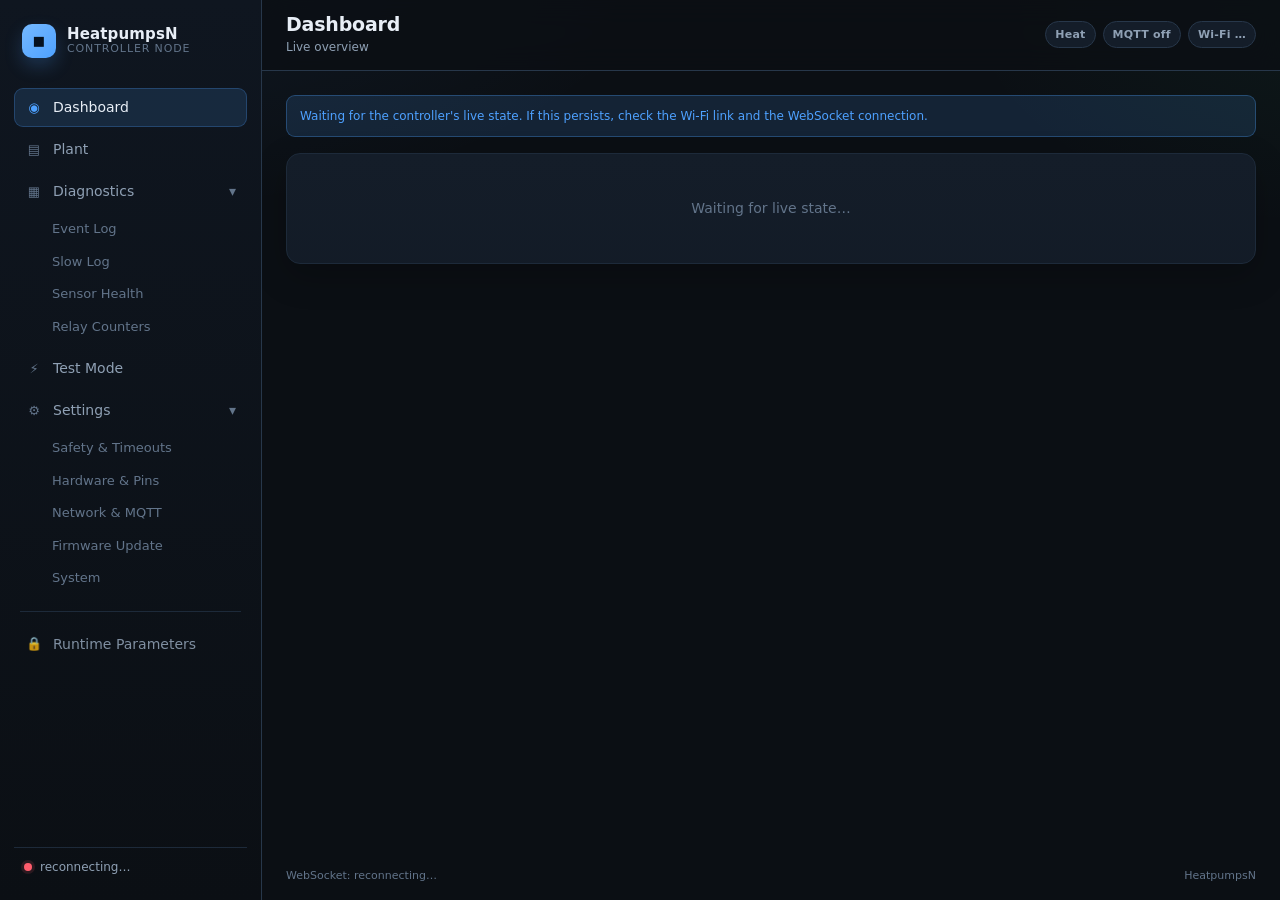
==== firmware/data/index.html @ f452d416 "feat(firmware): add ESP32 web portal and bench emulation UI" ====
<!doctype html>
<html lang="en" data-theme="dark">
<head>
  <meta charset="utf-8">
  <meta name="viewport" content="width=device-width, initial-scale=1">
  <meta name="color-scheme" content="dark light">
  <title>HeatpumpsN Controller</title>
  <link rel="icon" href="favicon.svg" type="image/svg+xml">
  <link rel="stylesheet" href="css/style.css">
</head>
<body>
  <div class="app">
    <aside class="sidebar" id="sidebar">
      <div class="brand">
        <span class="brand-mark">■</span>
        <div class="brand-text">
          <strong>HeatpumpsN</strong>
          <small>controller node</small>
        </div>
      </div>

      <nav class="nav" id="nav" aria-label="Main navigation">
        <a href="#dashboard" data-route="dashboard"><span class="ico">◉</span><span>Dashboard</span></a>
        <a href="#plant" data-route="plant"><span class="ico">▤</span><span>Plant</span></a>

        <div class="nav-group" data-group="diagnostics">
          <button type="button" class="nav-group-toggle" aria-expanded="true">
            <span class="ico">▦</span><span>Diagnostics</span><span class="chev">▾</span>
          </button>
          <div class="nav-sub">
            <a href="#log/events" data-route="log/events"><span>Event Log</span></a>
            <a href="#log/slow" data-route="log/slow"><span>Slow Log</span></a>
            <a href="#log/sensors" data-route="log/sensors"><span>Sensor Health</span></a>
            <a href="#log/counters" data-route="log/counters"><span>Relay Counters</span></a>
          </div>
        </div>

        <a href="#test" data-route="test" class="guarded-nav"><span class="ico">⚡</span><span>Test Mode</span></a>

        <div class="nav-group" data-group="settings">
          <button type="button" class="nav-group-toggle" aria-expanded="true">
            <span class="ico">⚙</span><span>Settings</span><span class="chev">▾</span>
          </button>
          <div class="nav-sub">
            <a href="#settings/safety" data-route="settings/safety"><span>Safety &amp; Timeouts</span></a>
            <a href="#settings/hardware" data-route="settings/hardware"><span>Hardware &amp; Pins</span></a>
            <a href="#settings/network" data-route="settings/network"><span>Network &amp; MQTT</span></a>
            <a href="#settings/firmware" data-route="settings/firmware"><span>Firmware Update</span></a>
            <a href="#settings/system" data-route="settings/system"><span>System</span></a>
          </div>
        </div>

        <div class="nav-sep"></div>
        <a href="#runtime" data-route="runtime" class="readonly-nav"><span class="ico">🔒</span><span>Runtime Parameters</span></a>
      </nav>

      <div class="sidebar-foot">
        <span id="ws-dot" class="dot dot-off"></span>
        <span id="ws-state">connecting…</span>
      </div>
    </aside>

    <div class="main">
      <header class="topbar">
        <button id="menu-toggle" class="icon-btn" type="button" aria-label="Toggle menu">☰</button>
        <div class="topbar-title">
          <h1 id="page-title">Dashboard</h1>
          <p id="page-subtitle">Live overview</p>
        </div>
        <div class="badges" id="badges">
          <span id="dirty-badge" class="badge badge-warn hidden">Unsaved</span>
          <span id="mode-badge" class="badge">Heat</span>
          <span id="test-badge" class="badge badge-test hidden">Test 2:00:00</span>
          <span id="mqtt-badge" class="badge">MQTT off</span>
          <span id="wifi-badge" class="badge">Wi-Fi …</span>
        </div>
      </header>

      <main id="view" class="view" tabindex="-1" aria-live="polite"></main>

      <footer class="footer">
        <span id="conn-status">WebSocket: connecting…</span>
        <span id="build-info">HeatpumpsN</span>
      </footer>
    </div>
  </div>

  <div id="toast" class="toast hidden" role="status" aria-live="polite"></div>

  <div id="modal" class="modal hidden" role="dialog" aria-modal="true" aria-labelledby="modal-title">
    <div class="modal-card">
      <h2 id="modal-title">Confirm</h2>
      <p id="modal-body"></p>
      <div class="modal-actions">
        <button type="button" class="btn btn-ghost" id="modal-cancel">Cancel</button>
        <button type="button" class="btn btn-danger" id="modal-ok">Confirm</button>
      </div>
    </div>
  </div>

  <script src="js/app.js"></script>
</body>
</html>
---- firmware/data/css/style.css ----
:root {
  --bg: #0b0f14;
  --bg-2: #0f1620;
  --panel: #141d29;
  --panel-2: #1a2634;
  --panel-3: #203044;
  --line: #27374a;
  --line-soft: #1d2a3a;
  --text: #e8eef6;
  --muted: #8fa0b4;
  --faint: #62748a;
  --accent: #4ea1ff;
  --accent-2: #2b7de0;
  --accent-soft: rgba(78, 161, 255, .14);
  --ok: #35d07f;
  --ok-soft: rgba(53, 208, 127, .13);
  --warn: #f5b84c;
  --warn-soft: rgba(245, 184, 76, .13);
  --err: #ff5c6c;
  --err-soft: rgba(255, 92, 108, .13);
  --safety: #ff8a3d;
  --safety-soft: rgba(255, 138, 61, .14);
  --radius: 14px;
  --radius-sm: 9px;
  --shadow: 0 12px 34px rgba(0, 0, 0, .22);
  --mono: ui-monospace, SFMono-Regular, Menlo, Consolas, "Liberation Mono", monospace;
}

html[data-theme="light"] {
  --bg: #eef2f7;
  --bg-2: #e6ebf2;
  --panel: #ffffff;
  --panel-2: #f5f8fc;
  --panel-3: #eaf0f7;
  --line: #d2dce8;
  --line-soft: #e2e9f1;
  --text: #152235;
  --muted: #5d7089;
  --faint: #8192a6;
  --accent: #176fd1;
  --accent-2: #0f5cae;
  --accent-soft: rgba(23, 111, 209, .1);
  --ok: #138a50;
  --ok-soft: rgba(19, 138, 80, .1);
  --warn: #a66b00;
  --warn-soft: rgba(166, 107, 0, .11);
  --err: #c62f3e;
  --err-soft: rgba(198, 47, 62, .1);
  --safety: #b64a0a;
  --safety-soft: rgba(182, 74, 10, .11);
  --shadow: 0 10px 26px rgba(22, 40, 65, .08);
}

* { box-sizing: border-box; }
html, body { min-height: 100%; }
body {
  margin: 0;
  background:
    radial-gradient(900px 500px at 12% -10%, rgba(78, 161, 255, .08), transparent 60%),
    radial-gradient(700px 420px at 105% 0%, rgba(53, 208, 127, .05), transparent 55%),
    var(--bg);
  color: var(--text);
  font-family: Inter, ui-sans-serif, system-ui, -apple-system, BlinkMacSystemFont, "Segoe UI", sans-serif;
  font-size: 14px;
  line-height: 1.5;
  -webkit-font-smoothing: antialiased;
}
a { color: inherit; text-decoration: none; }
button, input, select, textarea { font: inherit; color: inherit; }
button { cursor: pointer; }
h1, h2, h3, h4, p { margin: 0; }
.hidden { display: none !important; }
.mono { font-family: var(--mono); }
.muted { color: var(--muted); }
.faint { color: var(--faint); }
.small { font-size: 12px; }
.right { text-align: right; }
.nowrap { white-space: nowrap; }

.app {
  display: grid;
  grid-template-columns: 262px minmax(0, 1fr);
  min-height: 100vh;
}

/* Sidebar */
.sidebar {
  position: sticky;
  top: 0;
  height: 100vh;
  overflow-y: auto;
  display: flex;
  flex-direction: column;
  gap: 18px;
  padding: 20px 14px 14px;
  border-right: 1px solid var(--line);
  background: linear-gradient(180deg, var(--bg-2), var(--bg));
  z-index: 40;
}
.brand {
  display: flex;
  align-items: center;
  gap: 11px;
  padding: 4px 8px 12px;
}
.brand-mark {
  display: grid;
  place-items: center;
  width: 34px;
  height: 34px;
  border-radius: 10px;
  color: #06111f;
  background: linear-gradient(135deg, #75b9ff, var(--accent));
  box-shadow: 0 8px 18px rgba(78, 161, 255, .22);
  font-size: 13px;
}
.brand-text { display: flex; flex-direction: column; line-height: 1.15; }
.brand-text strong { letter-spacing: .01em; font-size: 15px; }
.brand-text small { color: var(--faint); font-size: 11px; letter-spacing: .08em; text-transform: uppercase; }
.nav { display: flex; flex-direction: column; gap: 3px; }
.nav a,
.nav-group-toggle {
  display: flex;
  align-items: center;
  gap: 10px;
  width: 100%;
  min-height: 38px;
  padding: 8px 10px;
  border: 1px solid transparent;
  border-radius: var(--radius-sm);
  background: transparent;
  color: var(--muted);
  text-align: left;
  transition: background .16s ease, color .16s ease, border-color .16s ease;
}
.nav a:hover,
.nav-group-toggle:hover { color: var(--text); background: var(--panel); }
.nav a.active {
  color: var(--text);
  background: var(--accent-soft);
  border-color: rgba(78, 161, 255, .25);
}
.nav a.active .ico { color: var(--accent); }
.nav .ico { width: 18px; text-align: center; color: var(--faint); font-size: 13px; }
.nav-group-toggle .chev { margin-left: auto; color: var(--faint); transition: transform .16s ease; }
.nav-group.collapsed .chev { transform: rotate(-90deg); }
.nav-group.collapsed .nav-sub { display: none; }
.nav-sub { display: flex; flex-direction: column; gap: 1px; margin: 2px 0 4px 28px; }
.nav-sub a {
  min-height: 30px;
  padding: 5px 9px;
  font-size: 13px;
  color: var(--faint);
}
.nav-sub a.active { color: var(--accent); background: transparent; border-color: transparent; }
.nav-sep { height: 1px; background: var(--line-soft); margin: 10px 6px; }
.guarded-nav { border-left: 2px solid transparent; }
.guarded-nav.active { border-left-color: var(--err); }
.readonly-nav { opacity: .88; }
.sidebar-foot {
  margin-top: auto;
  display: flex;
  align-items: center;
  gap: 8px;
  padding: 10px;
  border-top: 1px solid var(--line-soft);
  color: var(--muted);
  font-size: 12px;
}
.dot {
  width: 8px;
  height: 8px;
  border-radius: 50%;
  background: var(--faint);
  box-shadow: 0 0 0 3px rgba(255, 255, 255, .02);
  flex: none;
}
.dot-on { background: var(--ok); box-shadow: 0 0 0 3px var(--ok-soft); }
.dot-warn { background: var(--warn); box-shadow: 0 0 0 3px var(--warn-soft); }
.dot-off { background: var(--err); box-shadow: 0 0 0 3px var(--err-soft); }

/* Main shell */
.main { min-width: 0; display: flex; flex-direction: column; min-height: 100vh; }
.topbar {
  position: sticky;
  top: 0;
  z-index: 30;
  display: flex;
  align-items: center;
  gap: 14px;
  padding: 14px 24px;
  border-bottom: 1px solid var(--line);
  background: color-mix(in srgb, var(--bg) 82%, transparent);
  backdrop-filter: blur(14px);
}
.topbar-title { min-width: 0; }
.topbar-title h1 { font-size: 19px; line-height: 1.15; letter-spacing: -.01em; }
.topbar-title p { color: var(--muted); font-size: 12px; margin-top: 2px; }
.badges { margin-left: auto; display: flex; align-items: center; gap: 7px; flex-wrap: wrap; justify-content: flex-end; }
.icon-btn {
  display: none;
  width: 36px;
  height: 36px;
  border: 1px solid var(--line);
  border-radius: 10px;
  background: var(--panel);
  color: var(--text);
}
.view { flex: 1; width: 100%; max-width: 1500px; margin: 0 auto; padding: 24px; outline: none; }
.footer {
  display: flex;
  justify-content: space-between;
  gap: 16px;
  padding: 10px 24px 16px;
  color: var(--faint);
  font-size: 11px;
}
.footer span { overflow: hidden; text-overflow: ellipsis; white-space: nowrap; }

/* Badges, chips, pills */
.badge {
  display: inline-flex;
  align-items: center;
  gap: 6px;
  min-height: 27px;
  padding: 4px 9px;
  border: 1px solid var(--line);
  border-radius: 999px;
  background: var(--panel);
  color: var(--muted);
  font-size: 11px;
  font-weight: 650;
  letter-spacing: .02em;
  white-space: nowrap;
}
.badge-ok { color: var(--ok); border-color: rgba(53, 208, 127, .32); background: var(--ok-soft); }
.badge-warn { color: var(--warn); border-color: rgba(245, 184, 76, .32); background: var(--warn-soft); }
.badge-err { color: var(--err); border-color: rgba(255, 92, 108, .32); background: var(--err-soft); }
.badge-test { color: #08101b; background: linear-gradient(135deg, #ffd27a, #ffb347); border-color: transparent; }
.mode-heat { color: #ffcf87; border-color: rgba(245, 184, 76, .3); background: var(--warn-soft); }
.mode-summer { color: #8ce7bd; border-color: rgba(53, 208, 127, .3); background: var(--ok-soft); }
.mode-test { color: var(--err); border-color: rgba(255, 92, 108, .35); background: var(--err-soft); }
.mode-anti_seize { color: var(--accent); border-color: rgba(78, 161, 255, .32); background: var(--accent-soft); }
.chip {
  display: inline-flex;
  align-items: center;
  gap: 6px;
  padding: 4px 8px;
  border-radius: 999px;
  border: 1px solid var(--line);
  background: var(--panel-2);
  color: var(--muted);
  font-size: 11px;
  white-space: nowrap;
}
.chip-ok { color: var(--ok); border-color: rgba(53, 208, 127, .28); background: var(--ok-soft); }
.chip-warn { color: var(--warn); border-color: rgba(245, 184, 76, .28); background: var(--warn-soft); }
.chip-err { color: var(--err); border-color: rgba(255, 92, 108, .28); background: var(--err-soft); }
.chip-safety { color: var(--safety); border-color: rgba(255, 138, 61, .3); background: var(--safety-soft); }
.state-pill { display: inline-flex; align-items: center; gap: 7px; font-weight: 650; }
.state-pill::before { content: ""; width: 8px; height: 8px; border-radius: 50%; background: var(--faint); }
.state-pill.state-on { color: var(--ok); }
.state-pill.state-on::before { background: var(--ok); box-shadow: 0 0 0 3px var(--ok-soft); }
.state-pill.state-off { color: var(--faint); }
.state-pill.state-off::before { background: var(--faint); }
.state-pill.mismatch { color: var(--err); }
.state-pill.mismatch::before { background: var(--err); box-shadow: 0 0 0 3px var(--err-soft); }

/* Layout cards */
.grid { display: grid; gap: 16px; }
.grid.cols-2 { grid-template-columns: repeat(2, minmax(0, 1fr)); }
.grid.cols-3 { grid-template-columns: repeat(3, minmax(0, 1fr)); }
.grid.cols-4 { grid-template-columns: repeat(4, minmax(0, 1fr)); }
.grid.auto { grid-template-columns: repeat(auto-fit, minmax(220px, 1fr)); }
.stack { display: flex; flex-direction: column; gap: 16px; }
.row { display: flex; align-items: center; gap: 10px; flex-wrap: wrap; }
.row.between { justify-content: space-between; }
.card {
  position: relative;
  background: linear-gradient(180deg, var(--panel), color-mix(in srgb, var(--panel) 78%, var(--bg-2)));
  border: 1px solid var(--line);
  border-radius: var(--radius);
  padding: 18px;
  box-shadow: var(--shadow);
  min-width: 0;
}
.card.pad-sm { padding: 14px; }
.card h2 { font-size: 14px; letter-spacing: .01em; }
.card h3 { font-size: 13px; color: var(--muted); font-weight: 650; }
.card-head { display: flex; align-items: flex-start; justify-content: space-between; gap: 12px; margin-bottom: 14px; }
.card-head p { color: var(--muted); font-size: 12px; margin-top: 3px; }
.card.readonly { border-color: var(--line-soft); }
.card.writable { border-color: rgba(78, 161, 255, .38); }
.card.guarded { border-color: rgba(255, 92, 108, .42); }
.card.accent-top::before {
  content: "";
  position: absolute;
  inset: 0 0 auto;
  height: 2px;
  border-radius: var(--radius) var(--radius) 0 0;
  background: linear-gradient(90deg, var(--accent), transparent 70%);
}
.card.guarded.accent-top::before { background: linear-gradient(90deg, var(--err), transparent 70%); }
.card.readonly.accent-top::before { background: linear-gradient(90deg, var(--faint), transparent 70%); }
.section-title { display: flex; align-items: center; justify-content: space-between; gap: 12px; margin: 6px 0 12px; }
.section-title h2 { font-size: 15px; }
.section-title p { color: var(--muted); font-size: 12px; }

/* Metrics */
.metric { display: flex; flex-direction: column; gap: 4px; }
.metric-label { color: var(--muted); font-size: 11px; text-transform: uppercase; letter-spacing: .07em; font-weight: 650; }
.metric-value { font-size: 27px; line-height: 1.1; font-weight: 720; letter-spacing: -.02em; }
.metric-value.sm { font-size: 21px; }
.metric-sub { color: var(--faint); font-size: 12px; }
.metric-row { display: flex; align-items: baseline; justify-content: space-between; gap: 10px; padding: 7px 0; border-bottom: 1px solid var(--line-soft); }
.metric-row:last-child { border-bottom: 0; }
.metric-row .k { color: var(--muted); }
.metric-row .v { font-weight: 650; font-family: var(--mono); font-size: 12px; }
.kv { display: grid; grid-template-columns: minmax(90px, auto) minmax(0, 1fr); gap: 7px 14px; align-items: baseline; }
.kv dt { color: var(--muted); font-size: 12px; }
.kv dd { margin: 0; font-family: var(--mono); font-size: 12px; overflow-wrap: anywhere; }

/* Temperature tiles */
.temp-grid { display: grid; grid-template-columns: repeat(auto-fit, minmax(160px, 1fr)); gap: 10px; }
.temp-tile {
  padding: 12px;
  border: 1px solid var(--line-soft);
  border-radius: var(--radius-sm);
  background: var(--panel-2);
}
.temp-tile .label { color: var(--muted); font-size: 11px; text-transform: uppercase; letter-spacing: .05em; }
.temp-tile .value { font-size: 23px; font-weight: 720; margin-top: 2px; font-family: var(--mono); }
.temp-tile .meta { display: flex; align-items: center; gap: 7px; margin-top: 4px; color: var(--faint); font-size: 11px; }
.temp-tile.stale { border-color: rgba(245, 184, 76, .3); }
.temp-tile.bad { border-color: rgba(255, 92, 108, .35); }
.temp-tile.bad .value { color: var(--err); }

/* Circuits */
.circuit-grid { display: grid; grid-template-columns: repeat(auto-fit, minmax(220px, 1fr)); gap: 12px; }
.circuit {
  padding: 14px;
  border: 1px solid var(--line-soft);
  border-radius: var(--radius-sm);
  background: var(--panel-2);
}
.circuit-head { display: flex; align-items: center; justify-content: space-between; gap: 8px; }
.circuit-head strong { font-size: 13px; }
.circuit-body { margin-top: 10px; display: grid; gap: 7px; }
.bar { height: 7px; border-radius: 999px; background: var(--line-soft); overflow: hidden; }
.bar > span { display: block; height: 100%; border-radius: inherit; background: linear-gradient(90deg, var(--accent-2), var(--accent)); }
.bar.ok > span { background: linear-gradient(90deg, #1e9f65, var(--ok)); }

/* Tables */
.table-wrap { overflow: auto; border: 1px solid var(--line-soft); border-radius: var(--radius-sm); }
table { width: 100%; border-collapse: collapse; min-width: 620px; }
th, td { padding: 10px 12px; border-bottom: 1px solid var(--line-soft); text-align: left; vertical-align: top; }
th {
  position: sticky;
  top: 0;
  background: var(--panel-2);
  color: var(--muted);
  font-size: 10px;
  text-transform: uppercase;
  letter-spacing: .08em;
  z-index: 1;
}
tr:last-child td { border-bottom: 0; }
td { font-size: 12.5px; }
td.mono, th.mono { font-family: var(--mono); }
.sev-info { color: var(--muted); }
.sev-warn { color: var(--warn); }
.sev-error { color: var(--err); }
.sev-safety { color: var(--safety); font-weight: 700; }
.empty { padding: 26px 14px; text-align: center; color: var(--faint); }

/* Buttons and controls */
.btn {
  display: inline-flex;
  align-items: center;
  justify-content: center;
  gap: 7px;
  min-height: 34px;
  padding: 7px 12px;
  border: 1px solid var(--line);
  border-radius: 9px;
  background: var(--panel-2);
  color: var(--text);
  font-size: 12px;
  font-weight: 650;
  transition: background .16s ease, border-color .16s ease, transform .05s ease;
}
.btn:hover { background: var(--panel-3); border-color: var(--faint); }
.btn:active { transform: translateY(1px); }
.btn:disabled { opacity: .48; cursor: not-allowed; }
.btn-primary { background: linear-gradient(135deg, var(--accent), var(--accent-2)); border-color: transparent; color: #06111f; }
.btn-primary:hover { filter: brightness(1.06); background: linear-gradient(135deg, var(--accent), var(--accent-2)); }
.btn-danger { background: var(--err-soft); border-color: rgba(255, 92, 108, .4); color: var(--err); }
.btn-danger:hover { background: rgba(255, 92, 108, .2); }
.btn-ok { background: var(--ok-soft); border-color: rgba(53, 208, 127, .4); color: var(--ok); }
.btn-ghost { background: transparent; }
.btn-sm { min-height: 28px; padding: 4px 8px; font-size: 11px; }
.btn-lg { min-height: 42px; padding: 10px 16px; font-size: 13px; }
.icon-text { font-family: var(--mono); }

.toggle-btn {
  display: inline-flex;
  align-items: center;
  gap: 8px;
  min-width: 104px;
  justify-content: space-between;
  padding: 6px 9px;
  border: 1px solid var(--line);
  border-radius: 999px;
  background: var(--panel-2);
  color: var(--muted);
  font-size: 11px;
  font-weight: 700;
}
.toggle-btn::after {
  content: "";
  width: 30px;
  height: 17px;
  border-radius: 999px;
  background: var(--line);
  box-shadow: inset 0 0 0 1px rgba(0, 0, 0, .15);
  position: relative;
}
.toggle-btn[aria-pressed="true"] { color: var(--ok); border-color: rgba(53, 208, 127, .35); background: var(--ok-soft); }
.toggle-btn[aria-pressed="true"]::after { background: var(--ok); }
.toggle-btn:disabled { opacity: .45; cursor: not-allowed; }
.control-row {
  display: flex;
  align-items: center;
  justify-content: space-between;
  gap: 12px;
  padding: 10px 0;
  border-bottom: 1px solid var(--line-soft);
}
.control-row:last-child { border-bottom: 0; }
.control-label { display: flex; flex-direction: column; gap: 2px; }
.control-label strong { font-size: 12.5px; }
.control-label small { color: var(--faint); font-size: 11px; }

/* Forms */
.settings-form { display: flex; flex-direction: column; gap: 16px; }
.form-section { display: flex; flex-direction: column; gap: 12px; padding-top: 4px; }
.form-section + .form-section { border-top: 1px solid var(--line-soft); padding-top: 16px; }
.form-section h3 { font-size: 12px; text-transform: uppercase; letter-spacing: .07em; color: var(--muted); }
.form-grid { display: grid; grid-template-columns: repeat(2, minmax(0, 1fr)); gap: 14px; }
.form-grid.one { grid-template-columns: 1fr; }
.field { display: flex; flex-direction: column; gap: 6px; min-width: 0; }
.field > label { color: var(--muted); font-size: 11px; font-weight: 700; letter-spacing: .05em; text-transform: uppercase; }
.field input[type="text"],
.field input[type="password"],
.field input[type="number"],
.field input[type="file"],
.field select {
  width: 100%;
  min-height: 36px;
  padding: 7px 10px;
  border: 1px solid var(--line);
  border-radius: 8px;
  background: var(--bg-2);
  color: var(--text);
  outline: none;
}
.field input:focus, .field select:focus { border-color: var(--accent); box-shadow: 0 0 0 3px var(--accent-soft); }
.field small { color: var(--faint); font-size: 11px; }
.field .inline { display: flex; align-items: center; gap: 8px; }
.range-row { display: grid; grid-template-columns: minmax(0, 1fr) 92px auto; gap: 8px; align-items: center; }
.range-row input[type="range"] { width: 100%; accent-color: var(--accent); }
.range-row .unit { color: var(--faint); font-size: 11px; min-width: 28px; }
.checkbox-row { display: flex; align-items: center; gap: 8px; min-height: 34px; }
.checkbox-row input { width: 16px; height: 16px; accent-color: var(--accent); }
.form-actions {
  display: flex;
  align-items: center;
  gap: 10px;
  flex-wrap: wrap;
  padding-top: 4px;
}
.form-actions .spacer { flex: 1; }
.settings-form.dirty .form-actions { position: sticky; bottom: 0; }
.banner {
  padding: 11px 13px;
  border: 1px solid var(--line);
  border-radius: var(--radius-sm);
  background: var(--panel-2);
  color: var(--muted);
  font-size: 12px;
}
.banner.warn { border-color: rgba(245, 184, 76, .3); background: var(--warn-soft); color: var(--warn); }
.banner.err { border-color: rgba(255, 92, 108, .3); background: var(--err-soft); color: var(--err); }
.banner.ok { border-color: rgba(53, 208, 127, .3); background: var(--ok-soft); color: var(--ok); }
.banner.info { border-color: rgba(78, 161, 255, .3); background: var(--accent-soft); color: var(--accent); }
.banner strong { color: var(--text); }

/* Charts */
.chart-wrap {
  border: 1px solid var(--line-soft);
  border-radius: var(--radius-sm);
  background: var(--panel-2);
  padding: 10px;
  overflow: hidden;
}
.chart { display: block; width: 100%; height: auto; min-height: 220px; }
.chart text { fill: var(--faint); font-size: 10px; font-family: var(--mono); }
.chart .grid-line { stroke: var(--line-soft); stroke-width: 1; }
.chart .axis { stroke: var(--line); stroke-width: 1; }
.chart .series-boiler { fill: none; stroke: #ffb347; stroke-width: 2; }
.chart .series-mix { fill: none; stroke: var(--accent); stroke-width: 2; }
.chart .series-ret { fill: none; stroke: var(--ok); stroke-width: 2; }
.legend { display: flex; gap: 14px; flex-wrap: wrap; margin-top: 8px; color: var(--muted); font-size: 11px; }
.legend i { display: inline-block; width: 10px; height: 10px; border-radius: 3px; margin-right: 5px; vertical-align: -1px; }
.legend .boiler i { background: #ffb347; }
.legend .mix i { background: var(--accent); }
.legend .ret i { background: var(--ok); }

/* Toast and modal */
.toast {
  position: fixed;
  right: 22px;
  bottom: 22px;
  z-index: 100;
  max-width: min(420px, calc(100vw - 44px));
  padding: 12px 14px;
  border: 1px solid var(--line);
  border-radius: 12px;
  background: var(--panel-3);
  color: var(--text);
  box-shadow: 0 16px 40px rgba(0, 0, 0, .35);
  font-size: 13px;
}
.toast.ok { border-color: rgba(53, 208, 127, .45); }
.toast.warn { border-color: rgba(245, 184, 76, .5); }
.toast.err { border-color: rgba(255, 92, 108, .55); }
.modal {
  position: fixed;
  inset: 0;
  z-index: 120;
  display: grid;
  place-items: center;
  padding: 20px;
  background: rgba(0, 0, 0, .58);
  backdrop-filter: blur(4px);
}
.modal-card {
  width: min(460px, 100%);
  padding: 20px;
  border: 1px solid var(--line);
  border-radius: 16px;
  background: var(--panel);
  box-shadow: 0 24px 70px rgba(0, 0, 0, .45);
}
.modal-card h2 { font-size: 17px; margin-bottom: 8px; }
.modal-card p { color: var(--muted); font-size: 13px; white-space: pre-wrap; }
.modal-actions { display: flex; justify-content: flex-end; gap: 10px; margin-top: 18px; }

/* Test mode */
.test-status {
  display: flex;
  align-items: center;
  justify-content: space-between;
  gap: 16px;
  flex-wrap: wrap;
}
.countdown { font-family: var(--mono); font-size: 28px; font-weight: 720; letter-spacing: .04em; }
.sequence-grid { display: grid; grid-template-columns: repeat(auto-fit, minmax(210px, 1fr)); gap: 12px; }
.sequence-card {
  padding: 13px;
  border: 1px solid var(--line-soft);
  border-radius: var(--radius-sm);
  background: var(--panel-2);
  display: flex;
  flex-direction: column;
  gap: 8px;
}
.sequence-card h4 { font-size: 12.5px; }
.sequence-card p { color: var(--faint); font-size: 11px; flex: 1; }

/* Emulation page */
.emu-wrap { max-width: 1400px; margin: 0 auto; padding: 24px; }
.emu-header { display: flex; align-items: flex-start; justify-content: space-between; gap: 16px; flex-wrap: wrap; margin-bottom: 18px; }
.emu-header h1 { font-size: 22px; }
.emu-header p { color: var(--muted); font-size: 12px; margin-top: 4px; }
.emu-layout { display: grid; grid-template-columns: minmax(0, 1.25fr) minmax(320px, .75fr); gap: 16px; align-items: start; }
.emu-stage {
  position: relative;
  min-height: 420px;
  padding: 22px;
  border: 1px solid var(--line);
  border-radius: var(--radius);
  background:
    radial-gradient(500px 260px at 50% 0%, rgba(78, 161, 255, .08), transparent 70%),
    var(--panel);
  box-shadow: var(--shadow);
  overflow: hidden;
}
.emu-block {
  padding: 14px;
  border: 1px solid var(--line);
  border-radius: 12px;
  background: var(--panel-2);
  position: relative;
}
.emu-block h3 { font-size: 11px; text-transform: uppercase; letter-spacing: .07em; color: var(--muted); margin-bottom: 8px; }
.emu-heater { max-width: 320px; margin: 0 auto 18px; text-align: center; }
.emu-heater .coil { font-size: 34px; line-height: 1; margin-bottom: 8px; }
.emu-heater.on { border-color: rgba(255, 138, 61, .55); box-shadow: 0 0 34px rgba(255, 138, 61, .12); }
.emu-pumps { display: grid; grid-template-columns: repeat(3, minmax(0, 1fr)); gap: 12px; }
.emu-pump { text-align: center; }
.emu-pump .fan { font-size: 26px; line-height: 1; margin-bottom: 6px; color: var(--faint); }
.emu-pump.on .fan { color: var(--ok); animation: spin 1.2s linear infinite; }
.emu-pump.on { border-color: rgba(53, 208, 127, .45); }
@keyframes spin { to { transform: rotate(360deg); } }
.emu-mixer { margin-top: 18px; }
.emu-mixer .mixer-bar { position: relative; height: 18px; border-radius: 999px; background: var(--line-soft); overflow: hidden; }
.emu-mixer .mixer-bar span { position: absolute; top: 0; bottom: 0; width: 50%; background: linear-gradient(90deg, var(--accent-2), var(--accent)); }
.emu-mixer .mixer-labels { display: flex; justify-content: space-between; color: var(--faint); font-size: 10px; margin-top: 4px; }
.emu-relays { display: grid; grid-template-columns: repeat(2, minmax(0, 1fr)); gap: 8px; }
.emu-relay { display: flex; align-items: center; justify-content: space-between; gap: 8px; padding: 8px 10px; border: 1px solid var(--line-soft); border-radius: 8px; background: var(--panel); font-size: 12px; }
.emu-relay .lamp { width: 10px; height: 10px; border-radius: 50%; background: var(--faint); }
.emu-relay.on .lamp { background: var(--ok); box-shadow: 0 0 10px var(--ok); }
.emu-leds { display: flex; gap: 6px; flex-wrap: wrap; }
.emu-led { width: 22px; height: 22px; border-radius: 6px; border: 1px solid var(--line); background: #000; }
.emu-readout { display: grid; grid-template-columns: repeat(2, minmax(0, 1fr)); gap: 8px; }
.emu-readout .kv { padding: 8px; border: 1px solid var(--line-soft); border-radius: 8px; background: var(--panel); }
.emu-control { display: flex; flex-direction: column; gap: 8px; }
.emu-control .row { gap: 8px; }
.emu-control input[type="number"] { width: 100%; }
.emu-note { color: var(--faint); font-size: 11px; }
.emu-404 { max-width: 620px; margin: 12vh auto; text-align: center; }

/* Responsive */
@media (max-width: 1180px) {
  .grid.cols-4 { grid-template-columns: repeat(2, minmax(0, 1fr)); }
  .grid.cols-3 { grid-template-columns: repeat(2, minmax(0, 1fr)); }
  .emu-layout { grid-template-columns: 1fr; }
}
@media (max-width: 900px) {
  .app { grid-template-columns: 1fr; }
  .sidebar {
    position: fixed;
    inset: 0 auto 0 0;
    width: min(300px, 86vw);
    transform: translateX(-105%);
    transition: transform .2s ease;
    box-shadow: 24px 0 60px rgba(0, 0, 0, .35);
  }
  .sidebar.open { transform: translateX(0); }
  .icon-btn { display: inline-grid; place-items: center; }
  .topbar { padding: 12px 16px; }
  .view { padding: 18px 16px; }
  .footer { padding: 8px 16px 14px; }
  .grid.cols-2, .grid.cols-3, .grid.cols-4 { grid-template-columns: 1fr; }
  .form-grid { grid-template-columns: 1fr; }
  .badges { width: 100%; justify-content: flex-start; margin-left: 0; }
  .topbar { flex-wrap: wrap; }
}
@media (max-width: 600px) {
  .view { padding: 14px 12px; }
  .card { padding: 14px; }
  .metric-value { font-size: 23px; }
  .range-row { grid-template-columns: 1fr 78px; }
  .range-row .unit { display: none; }
  .emu-wrap { padding: 14px 12px; }
  .emu-pumps { grid-template-columns: 1fr; }
  .emu-relays { grid-template-columns: 1fr; }
  .emu-readout { grid-template-columns: 1fr; }
}

/* Small utility additions */
.tone-ok { color: var(--ok); }
.tone-warn { color: var(--warn); }
.tone-err { color: var(--err); }
.tone-accent { color: var(--accent); }
.progress { display: flex; flex-direction: column; gap: 6px; margin-top: 8px; }
.progress .bar { height: 9px; }
.emu-mixer .mixer-bar span.moving { animation: mixer-pulse 1.1s ease-in-out infinite alternate; }
@keyframes mixer-pulse { from { opacity: .55; } to { opacity: 1; } }
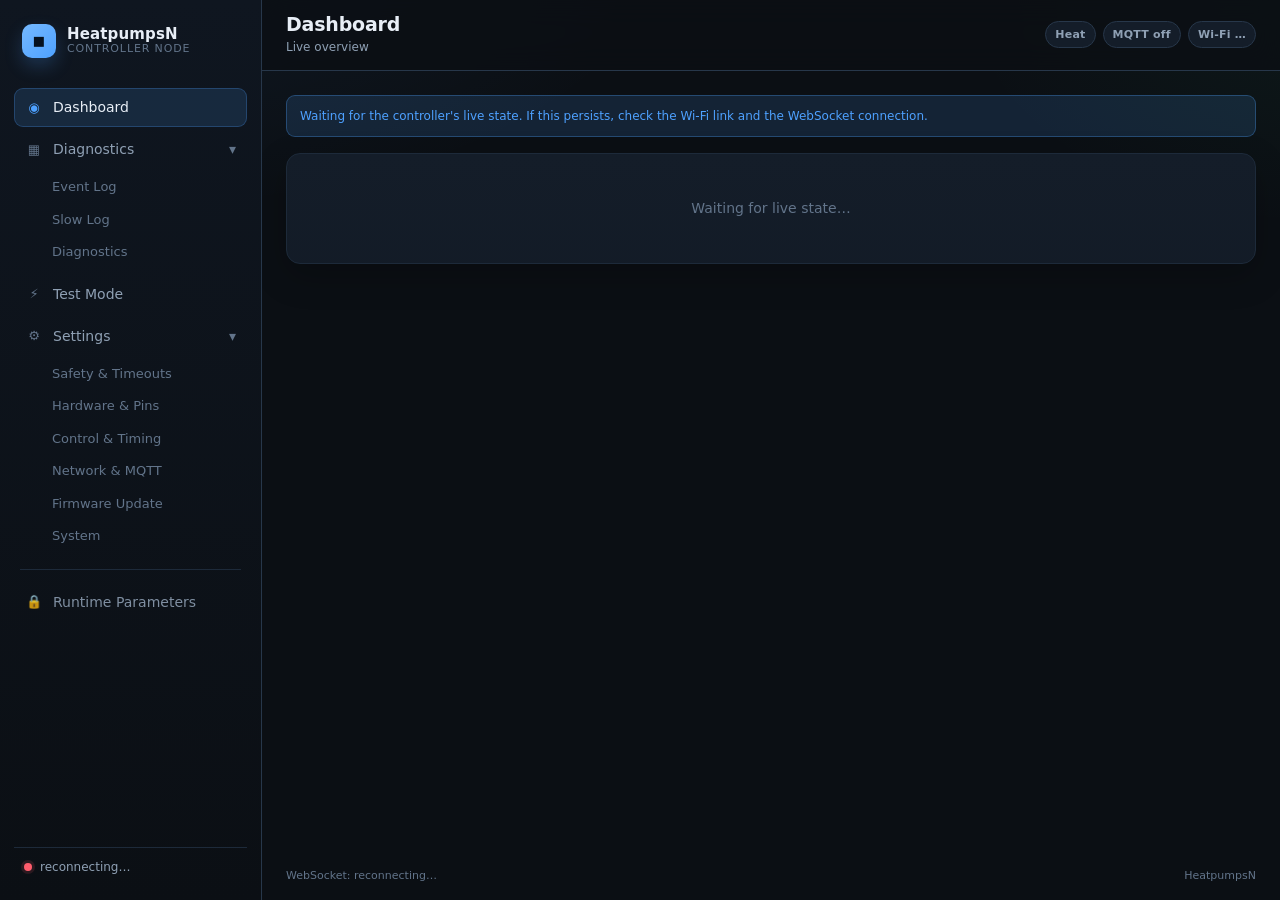
==== commit 3dadab7a: "Polish portal and reclaim flash with smaller LittleFS" ====
--- a/firmware/data/index.html
+++ b/firmware/data/index.html
@@ -21,7 +21,6 @@
 
       <nav class="nav" id="nav" aria-label="Main navigation">
         <a href="#dashboard" data-route="dashboard"><span class="ico">◉</span><span>Dashboard</span></a>
-        <a href="#plant" data-route="plant"><span class="ico">▤</span><span>Plant</span></a>
 
         <div class="nav-group" data-group="diagnostics">
           <button type="button" class="nav-group-toggle" aria-expanded="true">
@@ -30,8 +29,7 @@
           <div class="nav-sub">
             <a href="#log/events" data-route="log/events"><span>Event Log</span></a>
             <a href="#log/slow" data-route="log/slow"><span>Slow Log</span></a>
-            <a href="#log/sensors" data-route="log/sensors"><span>Sensor Health</span></a>
-            <a href="#log/counters" data-route="log/counters"><span>Relay Counters</span></a>
+            <a href="#diagnostics" data-route="diagnostics"><span>Diagnostics</span></a>
           </div>
         </div>
 
@@ -44,6 +42,7 @@
           <div class="nav-sub">
             <a href="#settings/safety" data-route="settings/safety"><span>Safety &amp; Timeouts</span></a>
             <a href="#settings/hardware" data-route="settings/hardware"><span>Hardware &amp; Pins</span></a>
+            <a href="#settings/control" data-route="settings/control"><span>Control &amp; Timing</span></a>
             <a href="#settings/network" data-route="settings/network"><span>Network &amp; MQTT</span></a>
             <a href="#settings/firmware" data-route="settings/firmware"><span>Firmware Update</span></a>
             <a href="#settings/system" data-route="settings/system"><span>System</span></a>
--- a/firmware/data/css/style.css
+++ b/firmware/data/css/style.css
@@ -346,6 +346,11 @@
 .circuit-head { display: flex; align-items: center; justify-content: space-between; gap: 8px; }
 .circuit-head strong { font-size: 13px; }
 .circuit-body { margin-top: 10px; display: grid; gap: 7px; }
+.mixer-metrics { margin-top: 14px; display: grid; gap: 8px; }
+.mixer-temp-grid { grid-template-columns: repeat(3, minmax(0, 1fr)); }
+.number-row { display: flex; align-items: center; gap: 8px; }
+.number-row input { flex: 1; min-width: 0; }
+.number-row .unit { color: var(--faint); font-size: 11px; min-width: 34px; }
 .bar { height: 7px; border-radius: 999px; background: var(--line-soft); overflow: hidden; }
 .bar > span { display: block; height: 100%; border-radius: inherit; background: linear-gradient(90deg, var(--accent-2), var(--accent)); }
 .bar.ok > span { background: linear-gradient(90deg, #1e9f65, var(--ok)); }
@@ -450,6 +455,7 @@
 .form-grid.one { grid-template-columns: 1fr; }
 .field { display: flex; flex-direction: column; gap: 6px; min-width: 0; }
 .field > label { color: var(--muted); font-size: 11px; font-weight: 700; letter-spacing: .05em; text-transform: uppercase; }
+.field > label.checkbox-row { color: var(--faint); font-size: 11px; font-weight: 400; letter-spacing: normal; text-transform: none; }
 .field input[type="text"],
 .field input[type="password"],
 .field input[type="number"],
@@ -469,6 +475,23 @@
 .field .inline { display: flex; align-items: center; gap: 8px; }
 .range-row { display: grid; grid-template-columns: minmax(0, 1fr) 92px auto; gap: 8px; align-items: center; }
 .range-row input[type="range"] { width: 100%; accent-color: var(--accent); }
+.range-row input[type="number"] {
+  width: 100%;
+  min-height: 34px;
+  padding: 5px 8px;
+  border: 1px solid var(--line);
+  border-radius: 8px;
+  background: var(--bg-2);
+  color: var(--text);
+  outline: none;
+  text-align: right;
+  font-variant-numeric: tabular-nums;
+}
+.range-row input[type="number"]:focus {
+  border-color: var(--accent);
+  box-shadow: 0 0 0 3px var(--accent-soft);
+}
+.range-row input[type="number"]:disabled { opacity: .5; cursor: not-allowed; }
 .range-row .unit { color: var(--faint); font-size: 11px; min-width: 28px; }
 .checkbox-row { display: flex; align-items: center; gap: 8px; min-height: 34px; }
 .checkbox-row input { width: 16px; height: 16px; accent-color: var(--accent); }
@@ -577,6 +600,39 @@
 }
 .sequence-card h4 { font-size: 12.5px; }
 .sequence-card p { color: var(--faint); font-size: 11px; flex: 1; }
+
+/* Carrier status LEDs on the dashboard */
+.status-leds { display: grid; grid-template-columns: repeat(5, minmax(0, 1fr)); gap: 8px; }
+.status-led-row {
+  display: flex;
+  align-items: center;
+  gap: 9px;
+  min-width: 0;
+  padding: 9px 10px;
+  border: 1px solid var(--line-soft);
+  border-radius: 9px;
+  background: var(--panel-2);
+}
+.status-led {
+  width: 13px;
+  height: 13px;
+  flex: 0 0 auto;
+  border-radius: 50%;
+  background: var(--faint);
+  box-shadow: inset 0 0 0 1px rgba(255, 255, 255, .08);
+}
+.status-led.green { background: var(--ok); box-shadow: 0 0 10px var(--ok); }
+.status-led.orange { background: var(--safety); box-shadow: 0 0 10px var(--safety); }
+.status-led.yellow { background: var(--warn); box-shadow: 0 0 10px var(--warn); }
+.status-led.red { background: var(--err); box-shadow: 0 0 10px var(--err); }
+.status-led.cyan { background: #35d0d0; box-shadow: 0 0 10px #35d0d0; }
+.status-led.magenta { background: #d05cff; box-shadow: 0 0 10px #d05cff; }
+.status-led.blue { background: var(--accent); box-shadow: 0 0 10px var(--accent); }
+.status-led.purple { background: #9b7cff; box-shadow: 0 0 10px #9b7cff; }
+.status-led.off { background: var(--faint); box-shadow: none; }
+.status-led-label { display: flex; flex-direction: column; gap: 1px; min-width: 0; }
+.status-led-label strong { font-size: 10.5px; letter-spacing: .02em; }
+.status-led-label small { color: var(--faint); font-size: 10px; white-space: nowrap; overflow: hidden; text-overflow: ellipsis; }
 
 /* Emulation page */
 .emu-wrap { max-width: 1400px; margin: 0 auto; padding: 24px; }
@@ -621,6 +677,67 @@
 .emu-relay { display: flex; align-items: center; justify-content: space-between; gap: 8px; padding: 8px 10px; border: 1px solid var(--line-soft); border-radius: 8px; background: var(--panel); font-size: 12px; }
 .emu-relay .lamp { width: 10px; height: 10px; border-radius: 50%; background: var(--faint); }
 .emu-relay.on .lamp { background: var(--ok); box-shadow: 0 0 10px var(--ok); }
+.emu-relay-buttons { display: grid; grid-template-columns: repeat(4, minmax(0, 1fr)); gap: 6px; }
+.emu-relay-btn {
+  min-height: 34px;
+  padding: 5px 7px;
+  gap: 4px;
+  justify-content: space-between;
+  border: 1px solid rgba(143, 160, 180, .38);
+  background: var(--panel-3);
+  box-shadow: 0 1px 0 rgba(255, 255, 255, .05), inset 0 0 0 1px rgba(0, 0, 0, .12);
+  cursor: pointer;
+  font-size: 10.5px;
+  line-height: 1.15;
+}
+.emu-relay-btn:hover { background: var(--accent-soft); border-color: var(--accent); }
+.emu-relay-btn:active { transform: translateY(1px); }
+.emu-relay-btn:focus-visible { outline: 2px solid var(--accent); outline-offset: 2px; }
+.emu-relay-btn > span:first-child { overflow: hidden; text-overflow: ellipsis; white-space: nowrap; }
+.emu-relay-btn-state { color: var(--muted); font-family: var(--mono); font-size: 10px; font-weight: 700; }
+.emu-relay-btn.is-on { border-color: rgba(53, 208, 127, .75); background: var(--ok-soft); color: var(--ok); box-shadow: 0 0 12px rgba(53, 208, 127, .12); }
+.emu-relay-btn.is-on .emu-relay-btn-state { color: var(--ok); }
+.emu-relay-grid { display: grid; grid-template-columns: repeat(4, minmax(0, 1fr)); gap: 10px; }
+.emu-relay-card {
+  display: flex;
+  flex-direction: column;
+  align-items: flex-start;
+  gap: 6px;
+  min-height: 92px;
+  padding: 12px;
+  border: 1px solid rgba(143, 160, 180, .38);
+  border-radius: 12px;
+  background: var(--panel-3);
+  color: inherit;
+  font: inherit;
+  text-align: left;
+  cursor: pointer;
+  box-shadow: 0 1px 0 rgba(255, 255, 255, .05), inset 0 0 0 1px rgba(0, 0, 0, .12);
+}
+.emu-relay-card:hover { background: var(--accent-soft); border-color: var(--accent); }
+.emu-relay-card:active { transform: translateY(1px); }
+.emu-relay-card:focus-visible { outline: 2px solid var(--accent); outline-offset: 2px; }
+.emu-relay-card.is-on { border-color: rgba(53, 208, 127, .75); background: var(--ok-soft); box-shadow: 0 0 14px rgba(53, 208, 127, .12); }
+.emu-relay-card-head { display: flex; align-items: center; justify-content: space-between; gap: 8px; width: 100%; font-size: 12px; font-weight: 650; }
+.emu-relay-card-state { color: var(--muted); font-family: var(--mono); font-size: 20px; font-weight: 800; line-height: 1; }
+.emu-relay-card.is-on .emu-relay-card-state { color: var(--ok); }
+.emu-relay-card-meta { color: var(--faint); font-size: 11px; }
+.emu-stage-grid { display: grid; grid-template-columns: 1fr; gap: 12px; margin-top: 12px; }
+.emu-stage-grid .emu-mixer { margin-top: 0; }
+.emu-manual {
+  display: inline-grid;
+  place-items: center;
+  min-width: 16px;
+  height: 16px;
+  padding: 0 4px;
+  border: 1px solid rgba(245, 184, 76, .4);
+  border-radius: 999px;
+  background: var(--warn-soft);
+  color: var(--warn);
+  font-size: 9px;
+  font-weight: 800;
+  line-height: 1;
+}
 .emu-leds { display: flex; gap: 6px; flex-wrap: wrap; }
 .emu-led { width: 22px; height: 22px; border-radius: 6px; border: 1px solid var(--line); background: #000; }
 .emu-readout { display: grid; grid-template-columns: repeat(2, minmax(0, 1fr)); gap: 8px; }
@@ -636,9 +753,11 @@
   .grid.cols-4 { grid-template-columns: repeat(2, minmax(0, 1fr)); }
   .grid.cols-3 { grid-template-columns: repeat(2, minmax(0, 1fr)); }
   .emu-layout { grid-template-columns: 1fr; }
+  .mixer-temp-grid { grid-template-columns: repeat(auto-fit, minmax(160px, 1fr)); }
 }
 @media (max-width: 900px) {
   .app { grid-template-columns: 1fr; }
+  .status-leds { grid-template-columns: repeat(2, minmax(0, 1fr)); }
   .sidebar {
     position: fixed;
     inset: 0 auto 0 0;
@@ -656,6 +775,9 @@
   .form-grid { grid-template-columns: 1fr; }
   .badges { width: 100%; justify-content: flex-start; margin-left: 0; }
   .topbar { flex-wrap: wrap; }
+  .emu-relay-grid { grid-template-columns: repeat(2, minmax(0, 1fr)); }
+  .emu-stage-grid { grid-template-columns: 1fr; }
+  .mixer-temp-grid { grid-template-columns: 1fr; }
 }
 @media (max-width: 600px) {
   .view { padding: 14px 12px; }
@@ -666,7 +788,9 @@
   .emu-wrap { padding: 14px 12px; }
   .emu-pumps { grid-template-columns: 1fr; }
   .emu-relays { grid-template-columns: 1fr; }
+  .emu-relay-buttons { grid-template-columns: repeat(2, minmax(0, 1fr)); }
   .emu-readout { grid-template-columns: 1fr; }
+  .status-leds { grid-template-columns: 1fr; }
 }
 
 /* Small utility additions */
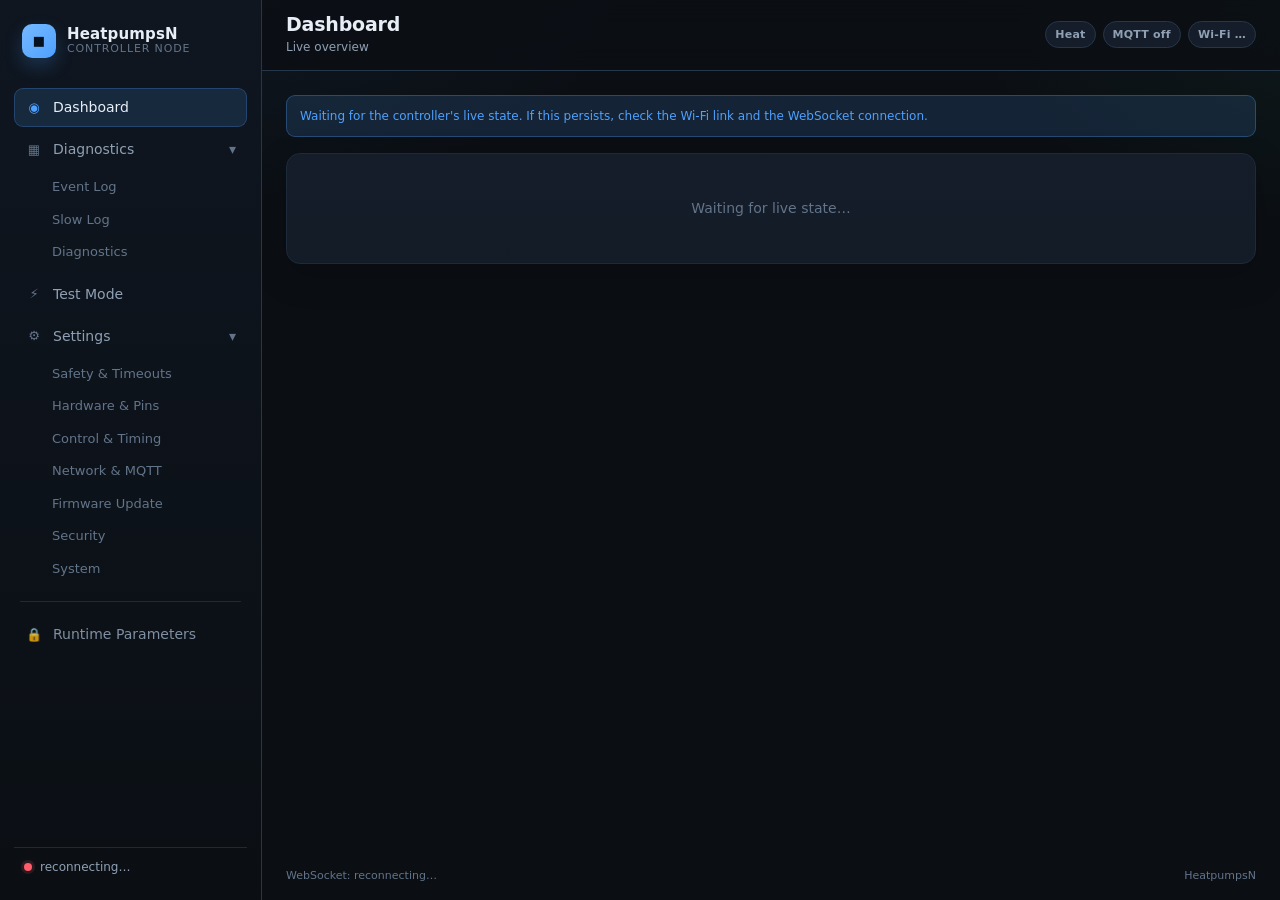
==== commit 07db0ea2: "firmware: portal login, signed updates and signed observer commands - HTTP Digest login on every rou" ====
--- a/firmware/data/index.html
+++ b/firmware/data/index.html
@@ -45,6 +45,7 @@
             <a href="#settings/control" data-route="settings/control"><span>Control &amp; Timing</span></a>
             <a href="#settings/network" data-route="settings/network"><span>Network &amp; MQTT</span></a>
             <a href="#settings/firmware" data-route="settings/firmware"><span>Firmware Update</span></a>
+            <a href="#settings/security" data-route="settings/security"><span>Security</span></a>
             <a href="#settings/system" data-route="settings/system"><span>System</span></a>
           </div>
         </div>
--- a/firmware/data/css/style.css
+++ b/firmware/data/css/style.css
@@ -70,6 +70,9 @@
 button { cursor: pointer; }
 h1, h2, h3, h4, p { margin: 0; }
 .hidden { display: none !important; }
+/* Conditional settings blocks are toggled with the hidden attribute, which the
+   display rules below would otherwise override. */
+[hidden] { display: none !important; }
 .mono { font-family: var(--mono); }
 .muted { color: var(--muted); }
 .faint { color: var(--faint); }
@@ -448,9 +451,26 @@
 
 /* Forms */
 .settings-form { display: flex; flex-direction: column; gap: 16px; }
-.form-section { display: flex; flex-direction: column; gap: 12px; padding-top: 4px; }
-.form-section + .form-section { border-top: 1px solid var(--line-soft); padding-top: 16px; }
-.form-section h3 { font-size: 12px; text-transform: uppercase; letter-spacing: .07em; color: var(--muted); }
+/* Every section is its own box. A thin divider was easy to miss on a long
+   settings page, so the section carries a border, a panel background and its
+   own padding instead. */
+.form-section {
+  display: flex;
+  flex-direction: column;
+  gap: 12px;
+  padding: 14px;
+  border: 1px solid var(--line-soft);
+  border-radius: var(--radius-sm);
+  background: var(--panel-2);
+}
+.form-section + .form-section { margin-top: 12px; }
+.form-section h3 {
+  font-size: 12px;
+  text-transform: uppercase;
+  letter-spacing: .07em;
+  color: var(--muted);
+}
+.form-section > p:last-child { margin-bottom: 0; }
 .form-grid { display: grid; grid-template-columns: repeat(2, minmax(0, 1fr)); gap: 14px; }
 .form-grid.one { grid-template-columns: 1fr; }
 .field { display: flex; flex-direction: column; gap: 6px; min-width: 0; }
@@ -460,6 +480,7 @@
 .field input[type="password"],
 .field input[type="number"],
 .field input[type="file"],
+.field textarea,
 .field select {
   width: 100%;
   min-height: 36px;
@@ -470,9 +491,26 @@
   color: var(--text);
   outline: none;
 }
-.field input:focus, .field select:focus { border-color: var(--accent); box-shadow: 0 0 0 3px var(--accent-soft); }
+.field input:focus, .field select:focus, .field textarea:focus { border-color: var(--accent); box-shadow: 0 0 0 3px var(--accent-soft); }
 .field small { color: var(--faint); font-size: 11px; }
 .field .inline { display: flex; align-items: center; gap: 8px; }
+/* Number field with its polarity tick on the same row */
+.pin-row { display: flex; align-items: center; gap: 12px; flex-wrap: wrap; }
+.pin-row input[type="number"] {
+  width: 96px;
+  flex: none;
+  min-height: 36px;
+  padding: 7px 10px;
+  border: 1px solid var(--line);
+  border-radius: 8px;
+  background: var(--bg-2);
+  color: var(--text);
+  outline: none;
+  text-align: right;
+  font-variant-numeric: tabular-nums;
+}
+.pin-row input[type="number"]:focus { border-color: var(--accent); box-shadow: 0 0 0 3px var(--accent-soft); }
+.pin-row .checkbox-row span { color: var(--muted); font-size: 12px; }
 .range-row { display: grid; grid-template-columns: minmax(0, 1fr) 92px auto; gap: 8px; align-items: center; }
 .range-row input[type="range"] { width: 100%; accent-color: var(--accent); }
 .range-row input[type="number"] {
@@ -737,7 +775,9 @@
   font-size: 9px;
   font-weight: 800;
   line-height: 1;
-}
+  cursor: pointer;
+}
+.emu-manual:hover { border-color: var(--warn); filter: brightness(1.15); }
 .emu-leds { display: flex; gap: 6px; flex-wrap: wrap; }
 .emu-led { width: 22px; height: 22px; border-radius: 6px; border: 1px solid var(--line); background: #000; }
 .emu-readout { display: grid; grid-template-columns: repeat(2, minmax(0, 1fr)); gap: 8px; }
@@ -802,3 +842,5 @@
 .progress .bar { height: 9px; }
 .emu-mixer .mixer-bar span.moving { animation: mixer-pulse 1.1s ease-in-out infinite alternate; }
 @keyframes mixer-pulse { from { opacity: .55; } to { opacity: 1; } }
+
+.field textarea { resize: vertical; font-size: 12px; }
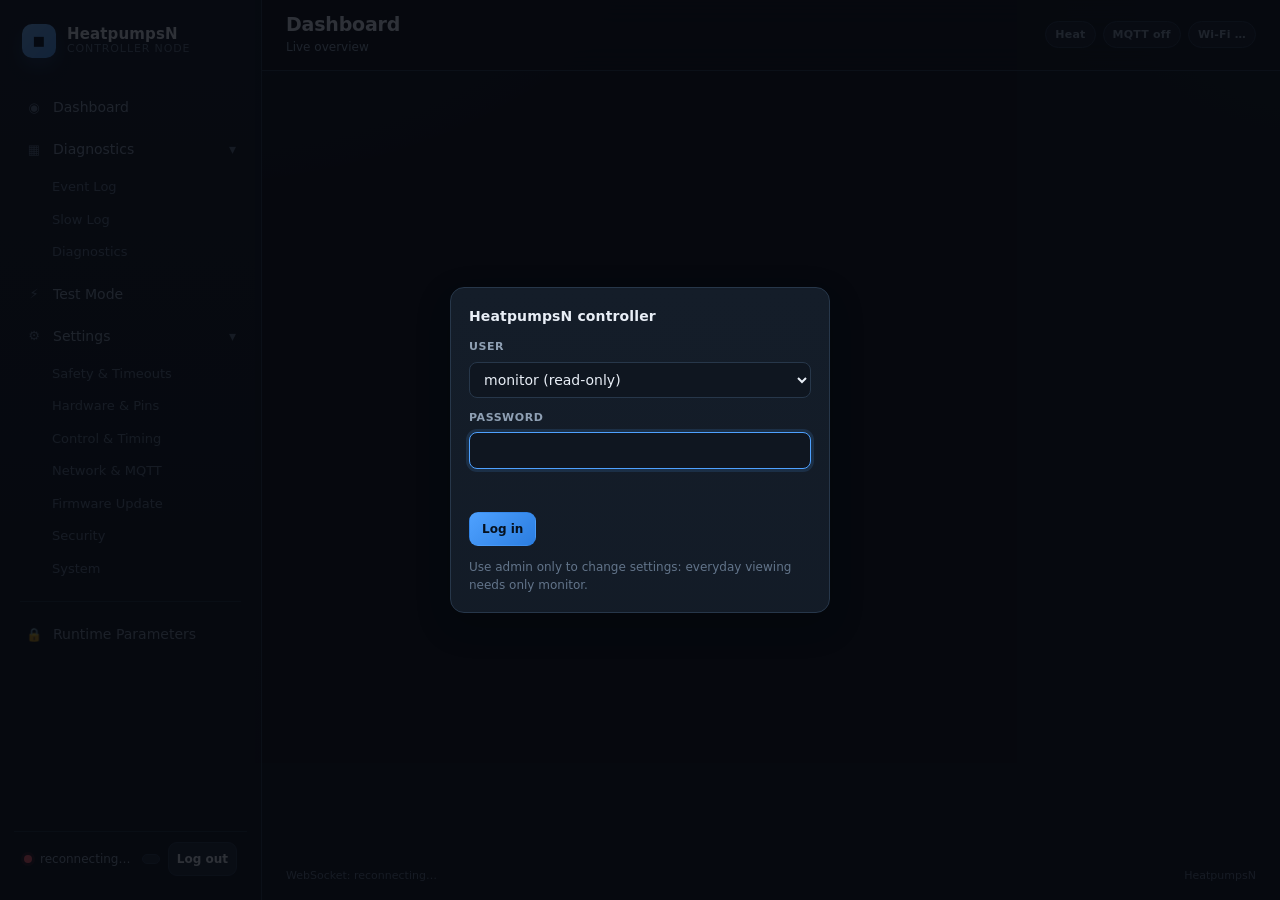
==== commit 95a8012c: "security: HPN1 challenge-response request signing with admin and monitor users Replaces HTTP Digest," ====
--- a/firmware/data/index.html
+++ b/firmware/data/index.html
@@ -57,6 +57,8 @@
       <div class="sidebar-foot">
         <span id="ws-dot" class="dot dot-off"></span>
         <span id="ws-state">connecting…</span>
+        <span id="user-badge" class="chip" style="margin-left:auto"></span>
+        <button id="logout-btn" class="btn" type="button" style="padding:2px 8px">Log out</button>
       </div>
     </aside>
 
@@ -98,6 +100,7 @@
     </div>
   </div>
 
+  <script src="js/hpnauth.js"></script>
   <script src="js/app.js"></script>
 </body>
 </html>
--- a/firmware/data/css/style.css
+++ b/firmware/data/css/style.css
@@ -844,3 +844,8 @@
 @keyframes mixer-pulse { from { opacity: .55; } to { opacity: 1; } }
 
 .field textarea { resize: vertical; font-size: 12px; }
+
+.login-overlay { position: fixed; inset: 0; z-index: 100; display: grid; place-items: center; background: rgba(5, 8, 14, .82); padding: 16px; }
+.login-card { width: min(380px, 100%); display: flex; flex-direction: column; gap: 12px; }
+#login-msg { min-height: 1.2em; color: var(--warn); }
+body.readonly-user .writable button[type="submit"], body.readonly-user .guarded .btn { opacity: .45; }
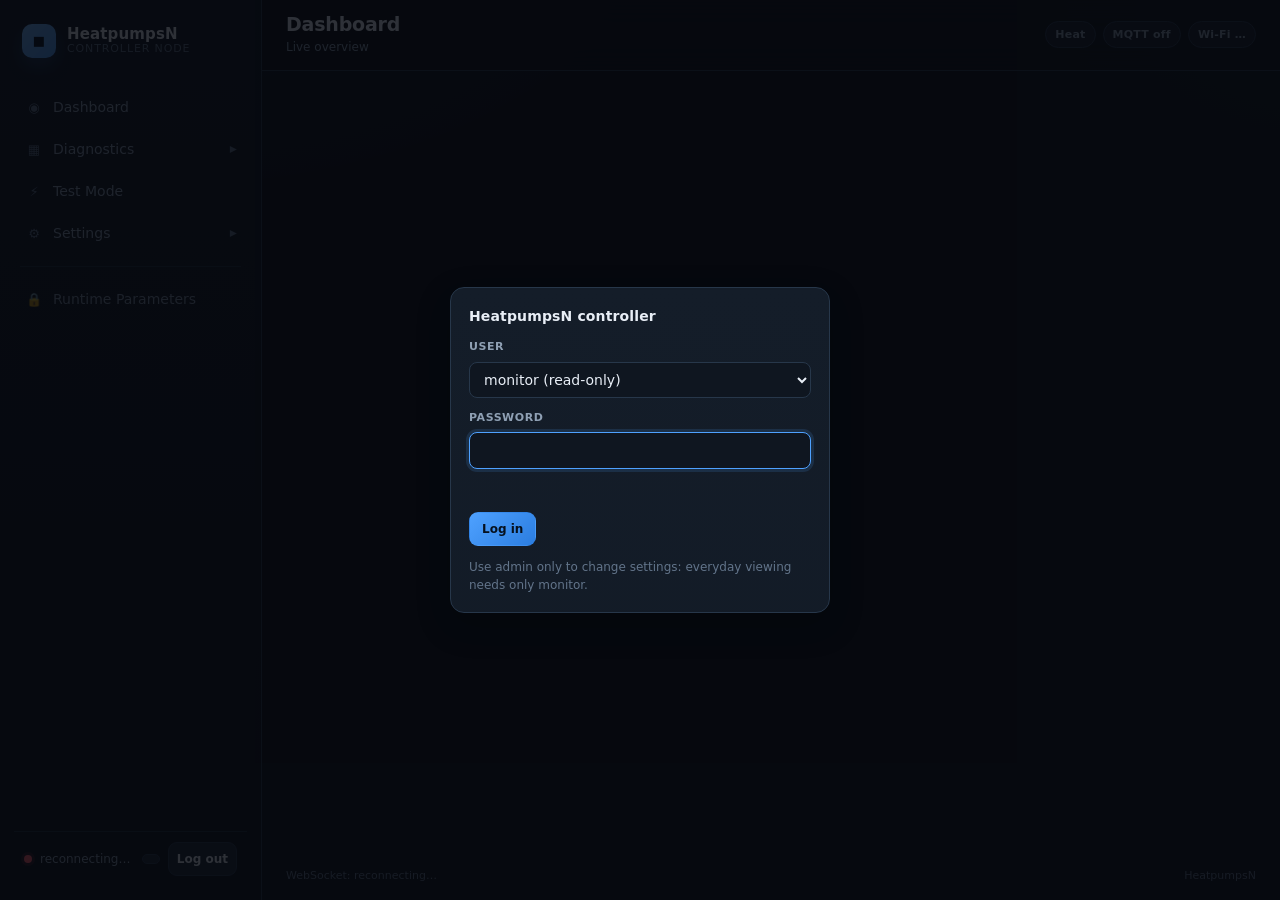
==== commit 28eaa010: "portal: menu groups start collapsed; password fields stacked Co-Authored-By: Claude Opus 5.5 <norepl" ====
--- a/firmware/data/index.html
+++ b/firmware/data/index.html
@@ -22,8 +22,8 @@
       <nav class="nav" id="nav" aria-label="Main navigation">
         <a href="#dashboard" data-route="dashboard"><span class="ico">◉</span><span>Dashboard</span></a>
 
-        <div class="nav-group" data-group="diagnostics">
-          <button type="button" class="nav-group-toggle" aria-expanded="true">
+        <div class="nav-group collapsed" data-group="diagnostics">
+          <button type="button" class="nav-group-toggle" aria-expanded="false">
             <span class="ico">▦</span><span>Diagnostics</span><span class="chev">▾</span>
           </button>
           <div class="nav-sub">
@@ -35,8 +35,8 @@
 
         <a href="#test" data-route="test" class="guarded-nav"><span class="ico">⚡</span><span>Test Mode</span></a>
 
-        <div class="nav-group" data-group="settings">
-          <button type="button" class="nav-group-toggle" aria-expanded="true">
+        <div class="nav-group collapsed" data-group="settings">
+          <button type="button" class="nav-group-toggle" aria-expanded="false">
             <span class="ico">⚙</span><span>Settings</span><span class="chev">▾</span>
           </button>
           <div class="nav-sub">
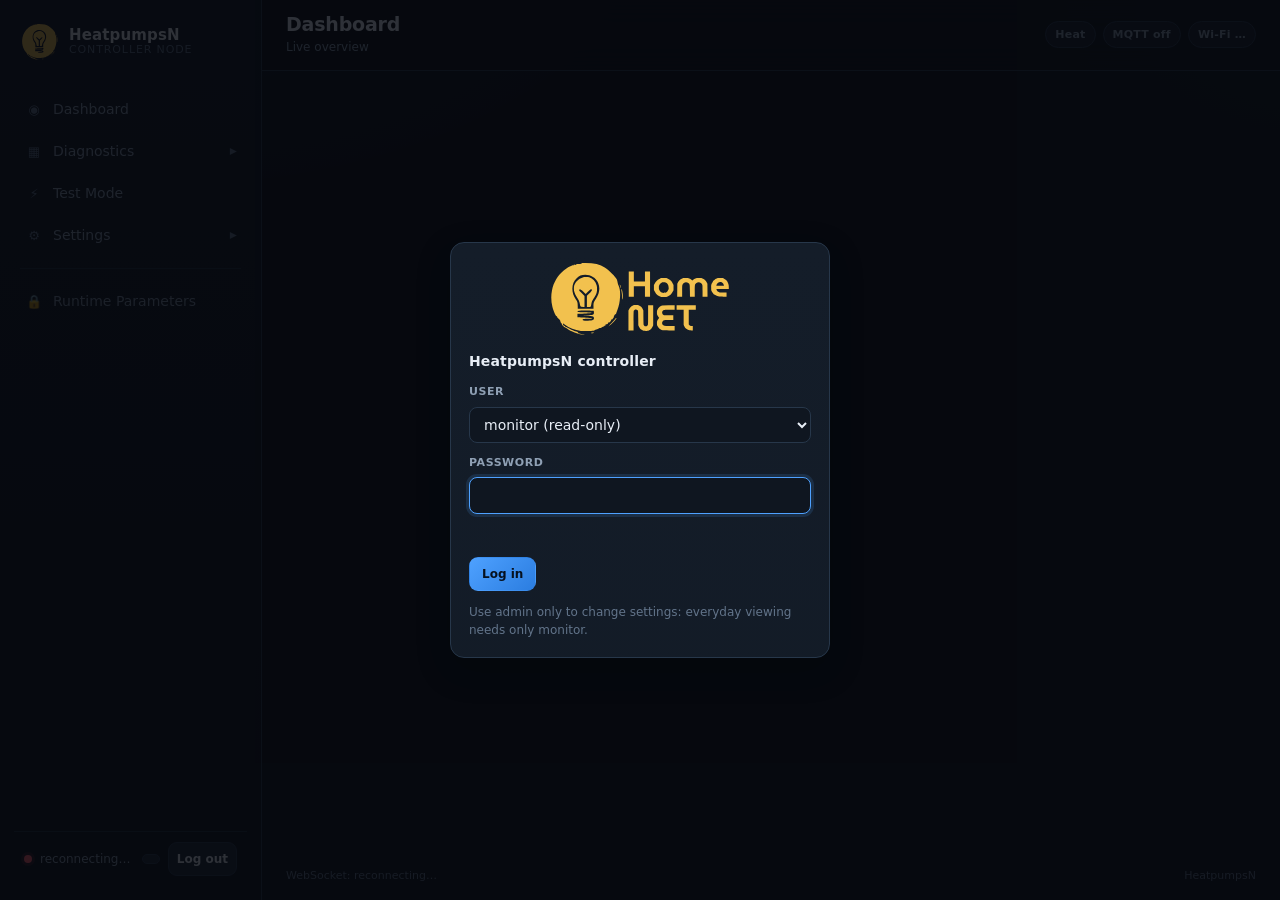
==== commit 2e60289b: "portal: HomeNET logo as favicon and brand mark; build-time factory credentials - The logo, traced to" ====
--- a/firmware/data/index.html
+++ b/firmware/data/index.html
@@ -12,7 +12,7 @@
   <div class="app">
     <aside class="sidebar" id="sidebar">
       <div class="brand">
-        <span class="brand-mark">■</span>
+        <span class="brand-mark" aria-hidden="true"></span>
         <div class="brand-text">
           <strong>HeatpumpsN</strong>
           <small>controller node</small>
--- a/firmware/data/css/style.css
+++ b/firmware/data/css/style.css
@@ -20,6 +20,7 @@
   --err-soft: rgba(255, 92, 108, .13);
   --safety: #ff8a3d;
   --safety-soft: rgba(255, 138, 61, .14);
+  --brand: #f2c14e;           /* HomeNET logo, toned to sit beside --warn */
   --radius: 14px;
   --radius-sm: 9px;
   --shadow: 0 12px 34px rgba(0, 0, 0, .22);
@@ -48,6 +49,7 @@
   --err-soft: rgba(198, 47, 62, .1);
   --safety: #b64a0a;
   --safety-soft: rgba(182, 74, 10, .11);
+  --brand: #b88600;           /* ~3:1 on white */
   --shadow: 0 10px 26px rgba(22, 40, 65, .08);
 }
 
@@ -106,16 +108,20 @@
   gap: 11px;
   padding: 4px 8px 12px;
 }
-.brand-mark {
-  display: grid;
-  place-items: center;
-  width: 34px;
-  height: 34px;
-  border-radius: 10px;
-  color: #06111f;
-  background: linear-gradient(135deg, #75b9ff, var(--accent));
-  box-shadow: 0 8px 18px rgba(78, 161, 255, .22);
-  font-size: 13px;
+/* The logo files are single-colour shapes used as masks, so they take the
+   theme's --brand colour. */
+.brand-mark, .login-logo {
+  flex: none;
+  background: var(--brand);
+  -webkit-mask: url(../favicon.svg) center / contain no-repeat;
+  mask: url(../favicon.svg) center / contain no-repeat;
+}
+.brand-mark { width: 36px; height: 36px; }
+.login-logo {
+  height: 72px;
+  margin: 2px 0 4px;
+  -webkit-mask-image: url(../img/logo.svg);
+  mask-image: url(../img/logo.svg);
 }
 .brand-text { display: flex; flex-direction: column; line-height: 1.15; }
 .brand-text strong { letter-spacing: .01em; font-size: 15px; }
@@ -849,3 +855,12 @@
 .login-card { width: min(380px, 100%); display: flex; flex-direction: column; gap: 12px; }
 #login-msg { min-height: 1.2em; color: var(--warn); }
 body.readonly-user .writable button[type="submit"], body.readonly-user .guarded .btn { opacity: .45; }
+
+/* Wi-Fi scan results (Settings → Network) */
+.wifi-list { display: flex; flex-direction: column; gap: 6px; margin: 8px 0 12px; }
+.wifi-net { display: flex; flex-wrap: wrap; justify-content: space-between; gap: 4px 12px; width: 100%; text-align: left;
+            padding: 8px 10px; border: 1px solid var(--line-soft); border-radius: var(--radius-sm);
+            background: var(--panel-2, transparent); color: inherit; font: inherit; cursor: pointer; }
+.wifi-net:hover { border-color: var(--accent); }
+.wifi-ssid { font-weight: 600; overflow-wrap: anywhere; }
+.wifi-meta { font-family: var(--mono); font-size: 11.5px; color: var(--faint); }
